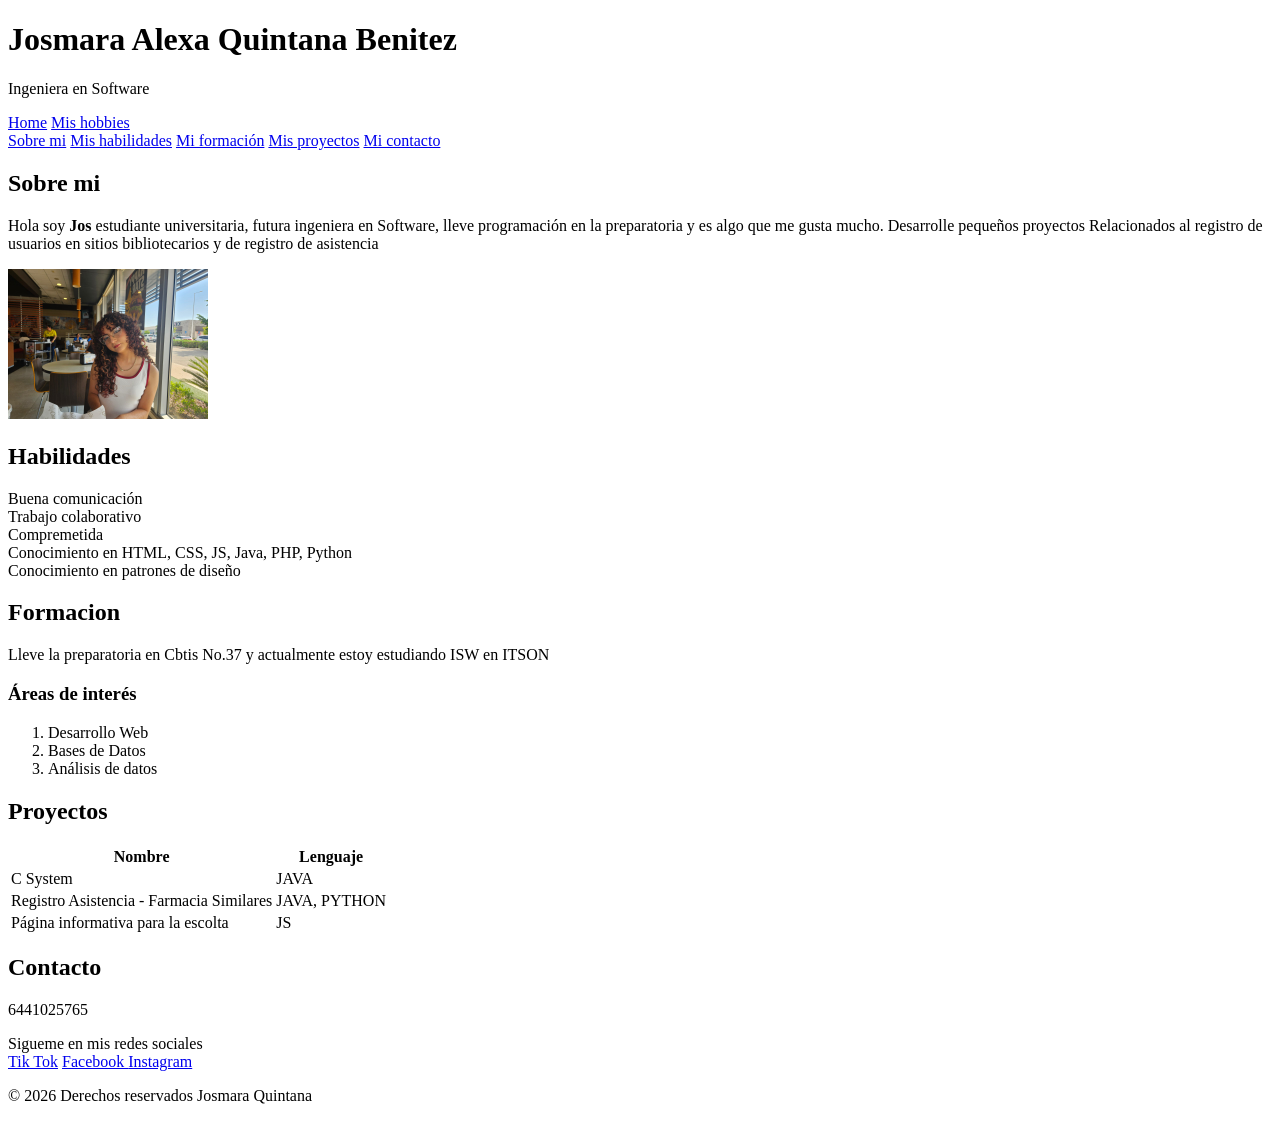
==== src/main/resources/static/index.html @ c717d0c9 "Initial commit" ====
<!DOCTYPE html>
<html lang="en">
<head>
    <meta charset="UTF-8">
    <title>Mi Portafolio</title>
    <meta charset="UTF-8">
    <title>Mi primer servidor web</title>
    <meta name="viewport" content="width=device-width, initial-scale=1.0">
    <meta name="description" content="Portafolio personal de una Ingeniera en Software">
    <meta name="keywords" content="portafolio, ingeniera, software, desarrolador web">
    <meta name="author" content="Josmara Alexa Quintana Benitez">
    <meta name="robots" content="index, follow"> <!-- no-index (index es para para decirle que puede indexar la pag)-->
    <link rel="icon" type="image/ico" href="icono.ico">
</head>
<body>
<header>
    <h1>Josmara Alexa Quintana Benitez</h1>
    <p>Ingeniera en Software</p>
    <nav>
        <a href="index.html">Home</a>
        <a href="hobbies.html">Mis hobbies</a>
    </nav>
    <nav>
        <a href="#sobre-mi">Sobre mi</a>
        <a href="#habilidades"> Mis habilidades</a>
        <a href="#formacion">Mi formación</a>
        <a href="#proyectos">Mis proyectos</a>
        <a href="#contacto">Mi contacto</a>
    </nav>
</header>
<main>
    <article id="sobre-mi">
        <h2>Sobre mi</h2>
        <p id="noserepite" name="sepuederepetir">Hola soy <strong>Jos</strong> estudiante universitaria, futura ingeniera en Software,
            lleve programación en la preparatoria y es algo que me gusta mucho. Desarrolle pequeños proyectos
            Relacionados al registro de usuarios en sitios bibliotecarios y de registro de asistencia

        </p>
        <img src="yop.jpg" alt="Foto de Josmara Quintana" width="200">
    </article>
    <section id="habilidades">
        <h2>Habilidades</h2>
        <p>Buena comunicación<br>
            Trabajo colaborativo<br>
            Compremetida<br>
            Conocimiento en HTML, CSS, JS, Java, PHP, Python <br>
            Conocimiento en patrones de diseño <br>

        </p>
    </section>
    <section id="formacion">
        <h2>Formacion</h2>
        <p>Lleve la preparatoria en Cbtis No.37 y actualmente estoy estudiando ISW en ITSON</p>
        <h3>Áreas de interés</h3>
        <ol>

            <li>
                Desarrollo Web
            </li>
            <li>
                Bases de Datos
            </li>
            <li>
                Análisis de datos
            </li>
        </ol>

    </section>
    <section id="proyectos">
        <h2>Proyectos</h2>
        <table>
            <tr>
            <th>Nombre</th>
            <th>Lenguaje</th>
            </tr>
            <tr>
                <td>C System</td>
                <td>JAVA</td>
            </tr>
            <tr>
                <td>Registro Asistencia - Farmacia Similares</td>
                <td>JAVA, PYTHON</td>
            </tr>
            <tr>
                <td>Página informativa para la escolta</td>
                <td>JS</td>
            </tr>
        </table>

    </section>
    <section id="contacto">
        <h2>Contacto</h2>
        <p>6441025765</p>
    </section>
</main>
<footer>
    Sigueme en mis redes sociales
    <div>
        <a href="https://www.tiktok.com/@josk_delulu?_r=1&_t=ZS-99O9EH9o2fo" target="_blank">Tik Tok</a>
        <a href="https://www.facebook.com/share/19WdKUaUNr/" target="_blank">Facebook </a>
        <a href="https://www.instagram.com/alex_jossy_qb?igsi=MXM1azV4ems1NW1jNA==" target="_blank">Instagram</a>
    </div>
    <p>&COPY; 2026 Derechos reservados Josmara Quintana</p>
</footer>
</body>
</html>
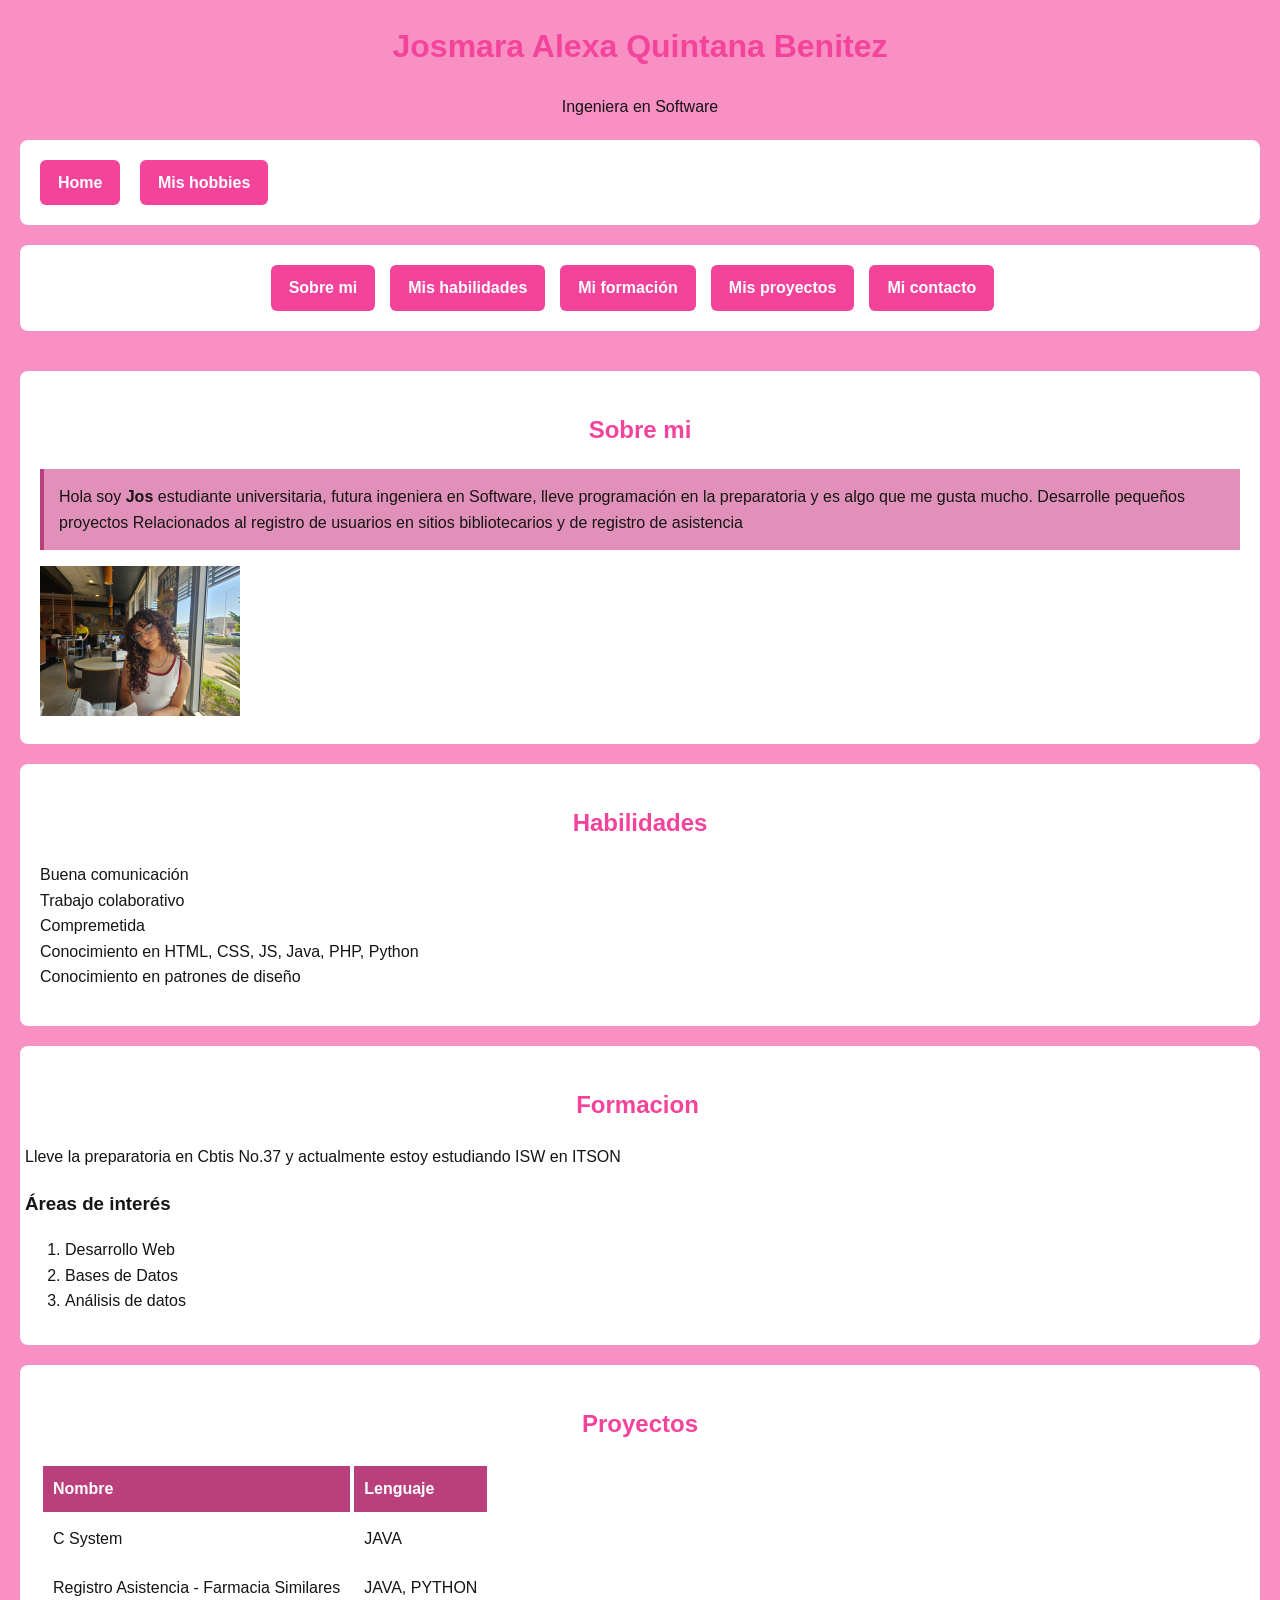
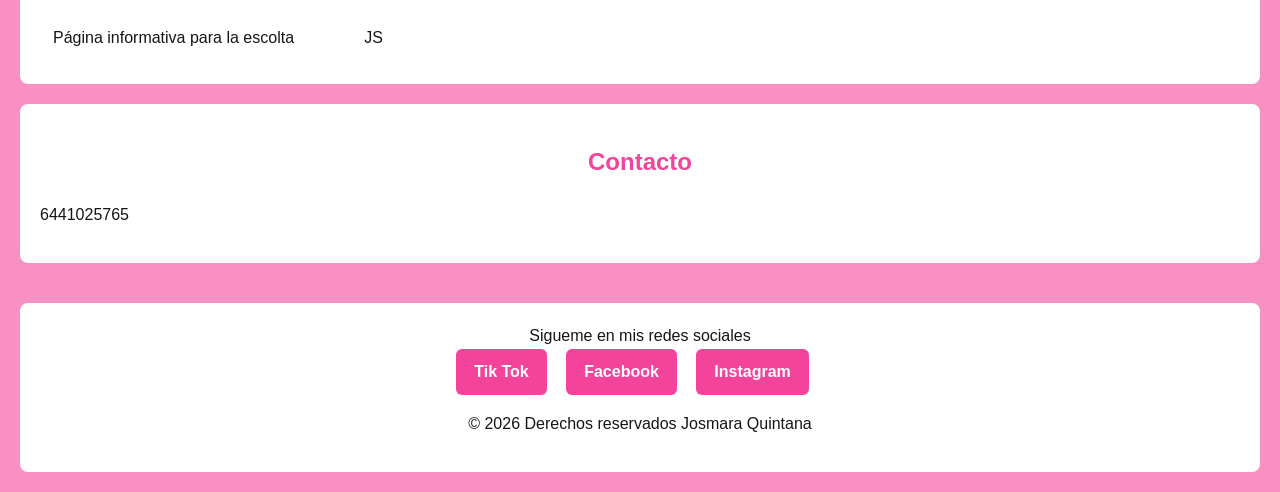
==== commit 183b05ef: "agregamos hojas de estilo a nuestra página" ====
--- a/src/main/resources/static/index.html
+++ b/src/main/resources/static/index.html
@@ -2,9 +2,10 @@
 <html lang="en">
 <head>
     <meta charset="UTF-8">
+
+    <link rel="stylesheet" href="./CSS/styles.css">
     <title>Mi Portafolio</title>
     <meta charset="UTF-8">
-    <title>Mi primer servidor web</title>
     <meta name="viewport" content="width=device-width, initial-scale=1.0">
     <meta name="description" content="Portafolio personal de una Ingeniera en Software">
     <meta name="keywords" content="portafolio, ingeniera, software, desarrolador web">
@@ -15,12 +16,12 @@
 <body>
 <header>
     <h1>Josmara Alexa Quintana Benitez</h1>
-    <p>Ingeniera en Software</p>
-    <nav>
+    <p class="parrafo-titulo">Ingeniera en Software</p>
+    <nav id="negacion-general">
         <a href="index.html">Home</a>
         <a href="hobbies.html">Mis hobbies</a>
     </nav>
-    <nav>
+    <nav id="navegacion-pagina">
         <a href="#sobre-mi">Sobre mi</a>
         <a href="#habilidades"> Mis habilidades</a>
         <a href="#formacion">Mi formación</a>
@@ -31,7 +32,7 @@
 <main>
     <article id="sobre-mi">
         <h2>Sobre mi</h2>
-        <p id="noserepite" name="sepuederepetir">Hola soy <strong>Jos</strong> estudiante universitaria, futura ingeniera en Software,
+        <p class="destacado">Hola soy <strong>Jos</strong> estudiante universitaria, futura ingeniera en Software,
             lleve programación en la preparatoria y es algo que me gusta mucho. Desarrolle pequeños proyectos
             Relacionados al registro de usuarios en sitios bibliotecarios y de registro de asistencia
 
@@ -40,7 +41,7 @@
     </article>
     <section id="habilidades">
         <h2>Habilidades</h2>
-        <p>Buena comunicación<br>
+        <p id="habi">Buena comunicación<br>
             Trabajo colaborativo<br>
             Compremetida<br>
             Conocimiento en HTML, CSS, JS, Java, PHP, Python <br>
@@ -50,7 +51,7 @@
     </section>
     <section id="formacion">
         <h2>Formacion</h2>
-        <p>Lleve la preparatoria en Cbtis No.37 y actualmente estoy estudiando ISW en ITSON</p>
+        <p id="for">Lleve la preparatoria en Cbtis No.37 y actualmente estoy estudiando ISW en ITSON</p>
         <h3>Áreas de interés</h3>
         <ol>
 
@@ -68,7 +69,7 @@
     </section>
     <section id="proyectos">
         <h2>Proyectos</h2>
-        <table>
+        <table class="tabla-bonita">
             <tr>
             <th>Nombre</th>
             <th>Lenguaje</th>
@@ -93,7 +94,7 @@
         <p>6441025765</p>
     </section>
 </main>
-<footer>
+<footer id="pie-pagina">
     Sigueme en mis redes sociales
     <div>
         <a href="https://www.tiktok.com/@josk_delulu?_r=1&_t=ZS-99O9EH9o2fo" target="_blank">Tik Tok</a>
--- a/src/main/resources/static/CSS/styles.css
+++ b/src/main/resources/static/CSS/styles.css
@@ -0,0 +1,71 @@
+*{
+    font-family: Arial, "Arial Black";
+    align-content: center;
+}
+body{
+    background-color: #f890c4;
+    color: #171414;
+    line-height: 1.6;
+    margin: 0;
+    padding: 0;
+}
+h1, h2{
+    color: #f4439b;
+    text-align: center;
+}
+.parrafo-titulo{
+    text-align: center;
+}
+#formacion{
+    background-color: #FFF;
+    margin: 20px;
+    padding: 20px 10px 15px 5px;
+    border-radius: 8px;
+}
+#sobre-mi, #habilidades, #proyectos, #contacto, #negacion-general, #pie-pagina, #navegacion-pagina{
+    background-color: #FFFFFF;
+    padding: 20px;
+    margin: 20px;
+    border-radius: 8px;
+    box-shadow: 0 2px 4px rgba(0,0,0, 0,1);
+}
+.destacado{
+    background-color: #e191b9;
+    padding: 15px;
+    border-left: 4px solid #ba3f7d;
+    font-weight: 500;
+}
+.tabla-bonita th, .tabla-bonita td{
+    border: 1px solid #FFFFFF;
+    padding: 10px;
+    text-align: left;
+
+}
+.tabla-bonita th{
+    background-color: #ba3f7d;
+    color: #FFFFFF;
+}
+#pie-pagina{
+    display: flex; /* hace que el contedor se vuelva flexible para poder acomodar su contenido*/
+    flex-direction: column; /* esto en conjunto de display flex hace que los elementos se acomoden de manera vertical*/
+    align-items: center; /*Alinea al centro los elementos dentro de pie-pagina*/
+    justify-content: center;
+    text-align: center;
+}
+
+a{
+    display: inline-block;        /* Aplica padding */
+    background-color: #f4439b;
+    color: #FFFFFF;
+    text-decoration: none;        /* Quita la rayita */
+    padding: 10px 18px;
+    border-radius: 6px;
+    font-weight: bold;
+    margin-right: 15px;
+}
+#navegacion-pagina{
+    display: flex; /* hace que el contedor se vuelva flexible para poder acomodar su contenido*/
+    align-items: center; /*Alinea al centro los elementos dentro de pie-pagina*/
+    justify-content: center;
+    text-align: center;
+}
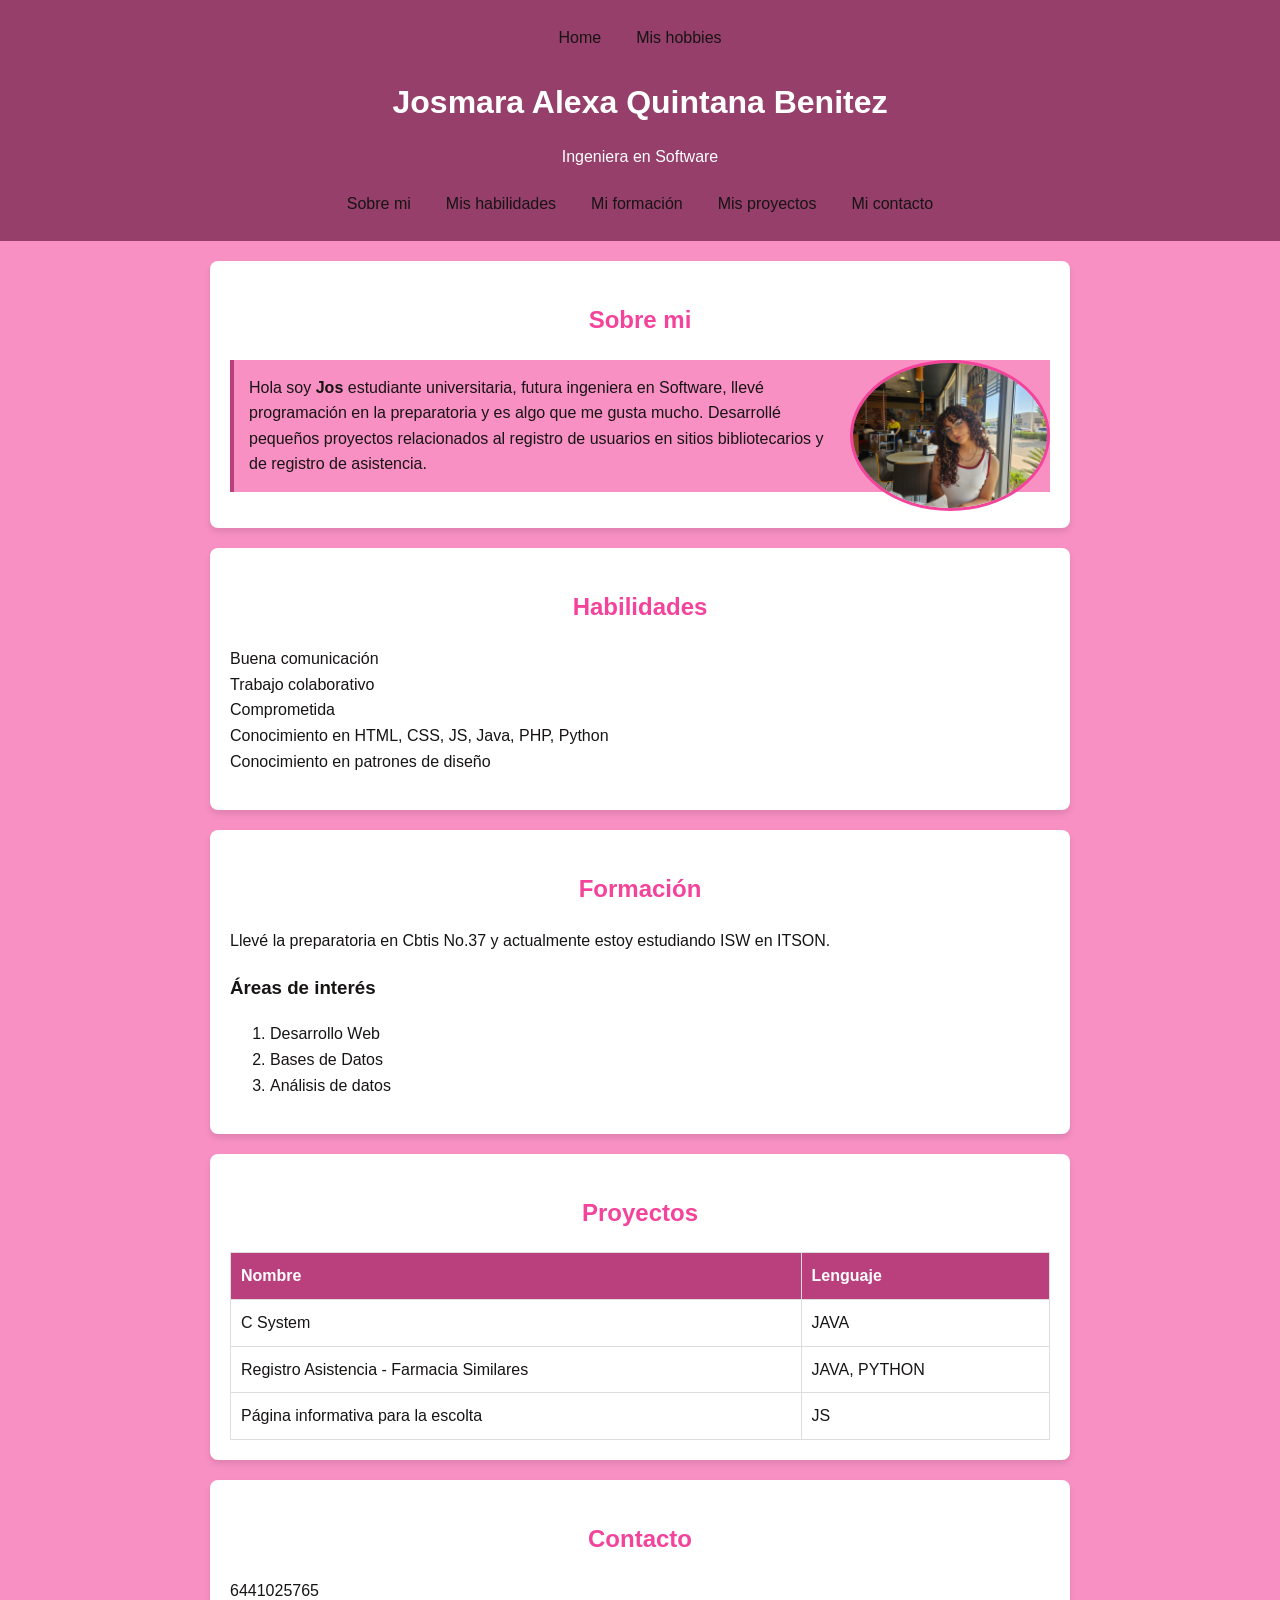
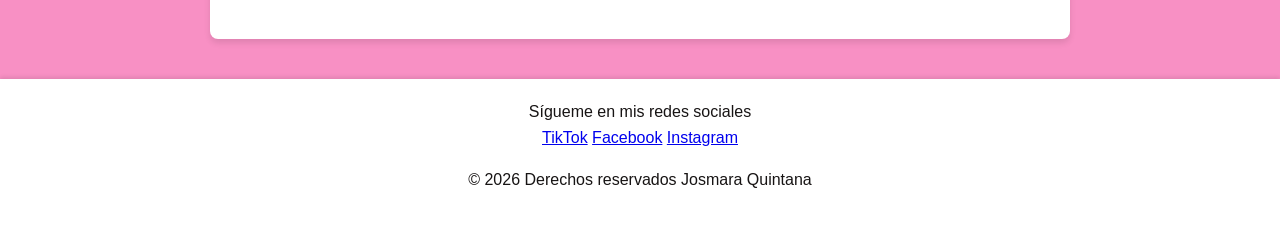
==== commit c871e3b4: "Terminación del portafolio" ====
--- a/src/main/resources/static/index.html
+++ b/src/main/resources/static/index.html
@@ -1,78 +1,73 @@
 <!DOCTYPE html>
-<html lang="en">
+<html lang="es">
 <head>
-    <meta charset="UTF-8">
-
-    <link rel="stylesheet" href="./CSS/styles.css">
-    <title>Mi Portafolio</title>
     <meta charset="UTF-8">
     <meta name="viewport" content="width=device-width, initial-scale=1.0">
     <meta name="description" content="Portafolio personal de una Ingeniera en Software">
     <meta name="keywords" content="portafolio, ingeniera, software, desarrolador web">
     <meta name="author" content="Josmara Alexa Quintana Benitez">
-    <meta name="robots" content="index, follow"> <!-- no-index (index es para para decirle que puede indexar la pag)-->
+    <meta name="robots" content="index, follow">
     <link rel="icon" type="image/ico" href="icono.ico">
+    <link rel="stylesheet" href="./CSS/styles.css">
+    <title>Mi Portafolio</title>
 </head>
 <body>
 <header>
-    <h1>Josmara Alexa Quintana Benitez</h1>
-    <p class="parrafo-titulo">Ingeniera en Software</p>
     <nav id="negacion-general">
         <a href="index.html">Home</a>
         <a href="hobbies.html">Mis hobbies</a>
     </nav>
+    <h1>Josmara Alexa Quintana Benitez</h1>
+    <p class="parrafo-titulo">Ingeniera en Software</p>
+
     <nav id="navegacion-pagina">
         <a href="#sobre-mi">Sobre mi</a>
-        <a href="#habilidades"> Mis habilidades</a>
+        <a href="#habilidades">Mis habilidades</a>
         <a href="#formacion">Mi formación</a>
         <a href="#proyectos">Mis proyectos</a>
         <a href="#contacto">Mi contacto</a>
     </nav>
 </header>
+
 <main>
     <article id="sobre-mi">
         <h2>Sobre mi</h2>
-        <p class="destacado">Hola soy <strong>Jos</strong> estudiante universitaria, futura ingeniera en Software,
-            lleve programación en la preparatoria y es algo que me gusta mucho. Desarrolle pequeños proyectos
-            Relacionados al registro de usuarios en sitios bibliotecarios y de registro de asistencia
+        <img class="foto-usuario" src="yop.jpg" alt="Foto de Josmara Quintana" width="200">
+        <p class="destacado">
+            Hola soy <strong>Jos</strong> estudiante universitaria, futura ingeniera en Software,
+            llevé programación en la preparatoria y es algo que me gusta mucho. Desarrollé pequeños proyectos
+            relacionados al registro de usuarios en sitios bibliotecarios y de registro de asistencia.
+        </p>
+    </article>
 
-        </p>
-        <img src="yop.jpg" alt="Foto de Josmara Quintana" width="200">
-    </article>
     <section id="habilidades">
         <h2>Habilidades</h2>
-        <p id="habi">Buena comunicación<br>
+        <p id="habi">
+            Buena comunicación<br>
             Trabajo colaborativo<br>
-            Compremetida<br>
-            Conocimiento en HTML, CSS, JS, Java, PHP, Python <br>
-            Conocimiento en patrones de diseño <br>
-
+            Comprometida<br>
+            Conocimiento en HTML, CSS, JS, Java, PHP, Python<br>
+            Conocimiento en patrones de diseño<br>
         </p>
     </section>
+
     <section id="formacion">
-        <h2>Formacion</h2>
-        <p id="for">Lleve la preparatoria en Cbtis No.37 y actualmente estoy estudiando ISW en ITSON</p>
+        <h2>Formación</h2>
+        <p id="for">Llevé la preparatoria en Cbtis No.37 y actualmente estoy estudiando ISW en ITSON.</p>
         <h3>Áreas de interés</h3>
         <ol>
+            <li>Desarrollo Web</li>
+            <li>Bases de Datos</li>
+            <li>Análisis de datos</li>
+        </ol>
+    </section>
 
-            <li>
-                Desarrollo Web
-            </li>
-            <li>
-                Bases de Datos
-            </li>
-            <li>
-                Análisis de datos
-            </li>
-        </ol>
-
-    </section>
     <section id="proyectos">
         <h2>Proyectos</h2>
         <table class="tabla-bonita">
             <tr>
-            <th>Nombre</th>
-            <th>Lenguaje</th>
+                <th>Nombre</th>
+                <th>Lenguaje</th>
             </tr>
             <tr>
                 <td>C System</td>
@@ -87,21 +82,22 @@
                 <td>JS</td>
             </tr>
         </table>
+    </section>
 
-    </section>
     <section id="contacto">
         <h2>Contacto</h2>
         <p>6441025765</p>
     </section>
 </main>
+
 <footer id="pie-pagina">
-    Sigueme en mis redes sociales
+    Sígueme en mis redes sociales
     <div>
-        <a href="https://www.tiktok.com/@josk_delulu?_r=1&_t=ZS-99O9EH9o2fo" target="_blank">Tik Tok</a>
-        <a href="https://www.facebook.com/share/19WdKUaUNr/" target="_blank">Facebook </a>
+        <a href="https://www.tiktok.com/@josk_delulu?_r=1&_t=ZS-99O9EH9o2fo" target="_blank">TikTok</a>
+        <a href="https://www.facebook.com/share/19WdKUaUNr/" target="_blank">Facebook</a>
         <a href="https://www.instagram.com/alex_jossy_qb?igsi=MXM1azV4ems1NW1jNA==" target="_blank">Instagram</a>
     </div>
-    <p>&COPY; 2026 Derechos reservados Josmara Quintana</p>
+    <p>&copy; 2026 Derechos reservados Josmara Quintana</p>
 </footer>
 </body>
 </html>
--- a/src/main/resources/static/CSS/styles.css
+++ b/src/main/resources/static/CSS/styles.css
@@ -1,71 +1,173 @@
-*{
-    font-family: Arial, "Arial Black";
-    align-content: center;
+:root {
+    --primary-color: #f4439b;
+    --secundary-color: #f890c4;
+    --other-color: #953f6a;
+    --card-bg: #ffffff;
+    --border-radius: 8px;
+    --spacing: 20px;
+    --text-color: #171414;
+    --box-shadow: 0 4px 6px rgba(0, 0, 0, 0.1);
+    --hover-shadow: 0 10px 20px rgba(0, 0, 0, 0.2);/* Sombra para cuando pasa el ratón */
 }
-body{
-    background-color: #f890c4;
-    color: #171414;
+
+* {
+        box-sizing: border-box;
+        font-family: Arial, "Arial Black", sans-serif;
+}
+
+body {
+    background-color: var(--secundary-color);
+    color: var(--text-color);
     line-height: 1.6;
     margin: 0;
     padding: 0;
+    display: grid;     /* Grid que recomendo el profe */
+    grid-template-rows: auto 1fr auto;
+    min-height: 100vh;
+
 }
-h1, h2{
-    color: #f4439b;
+
+
+header {
+    padding: 20px;
+    background-color: var(--other-color);
+    color: white;
     text-align: center;
 }
-.parrafo-titulo{
+
+h1, h2 {
+    color: var(--primary-color);
     text-align: center;
 }
-#formacion{
-    background-color: #FFF;
-    margin: 20px;
-    padding: 20px 10px 15px 5px;
-    border-radius: 8px;
+
+header h1 {
+    color: #ffffff;
+    margin-bottom: 5px;
 }
-#sobre-mi, #habilidades, #proyectos, #contacto, #negacion-general, #pie-pagina, #navegacion-pagina{
-    background-color: #FFFFFF;
-    padding: 20px;
-    margin: 20px;
-    border-radius: 8px;
-    box-shadow: 0 2px 4px rgba(0,0,0, 0,1);
+
+.parrafo-titulo {
+    text-align: center;
+    color: #ffffff;
 }
-.destacado{
-    background-color: #e191b9;
+
+nav {
+    display: flex;
+    justify-content: center;
+    gap: 15px;
+}
+
+nav a {
+    color: var(--text-color);
+    text-decoration: none;
+    padding: 5px 10px;
+    border-radius: 4px;
+    transition: background-color 0.3s ease;
+}
+
+nav a:hover {
+    background-color: rgba(255, 255, 255, 0.4); /* Animación cuando se pasa el cursor */
+}
+
+main {
+    padding: var(--spacing);
+    max-width: 900px;
+    margin: 0 auto;
+    width: 100%;
+}
+
+section, article {
+    background-color: var(--card-bg);
+    padding: var(--spacing);
+    margin-bottom: var(--spacing);
+    border-radius: var(--border-radius);
+    box-shadow: var(--box-shadow);
+}
+
+.foto-usuario {
+    float: right;
+    margin: 0 0 15px 15px;
+    border-radius: 50%;
+    border: solid 3px var(--primary-color);
+}
+
+.destacado {
+    background-color: var(--secundary-color);
     padding: 15px;
     border-left: 4px solid #ba3f7d;
     font-weight: 500;
 }
-.tabla-bonita th, .tabla-bonita td{
-    border: 1px solid #FFFFFF;
+
+.tabla-bonita {
+    width: 100%;
+    border-collapse: collapse;
+}
+
+.tabla-bonita th, .tabla-bonita td {
+    border: 1px solid #ddd;
     padding: 10px;
     text-align: left;
+}
 
-}
-.tabla-bonita th{
+.tabla-bonita th {
     background-color: #ba3f7d;
     color: #FFFFFF;
 }
-#pie-pagina{
-    display: flex; /* hace que el contedor se vuelva flexible para poder acomodar su contenido*/
-    flex-direction: column; /* esto en conjunto de display flex hace que los elementos se acomoden de manera vertical*/
-    align-items: center; /*Alinea al centro los elementos dentro de pie-pagina*/
+
+.grid-hobbies {
+    display: grid;
+    grid-template-columns: repeat(auto-fit, minmax(250px, 1fr));
+    /*
+    Aquí se hace una cuadricula responsiva asi de manera automatica
+    para que se ajuste cada una de las tarjetas de los hobbies que agregue
+    con el minmax tenemos un minomo de medida y si hay mas espacio se reparte de manera equitativa
+    */
+    gap: var(--spacing);
+    margin-top: var(--spacing);
+}
+
+.tarjeta-hobby {
+    background-color: #fff;
+    border: 2px solid var(--primary-color);
+    border-radius: var(--border-radius);
+    padding: 15px;
+    box-shadow: var(--box-shadow);
+    display: flex;
+    align-items: center;
+    gap: 15px;
+    transition: transform 0.3s ease, box-shadow 0.3s ease;
+}
+
+.tarjeta-hobby:hover {
+    transform: translateY(-5px);               /* Hace flotar las tarjetas cuando pasa el cursor */
+    box-shadow: var(--hover-shadow);
+}
+
+.icono-hobby {
+    width: 50px;
+    height: 50px;
+    object-fit: cover;
+    border-radius: 8px;
+}
+
+.contenido-hobby h3 {
+    margin: 0 0 5px 0;
+    color: var(--other-color);
+    text-align: left;
+}
+
+.contenido-hobby p {
+    margin: 0;
+    font-size: 0.9em;
+}
+
+
+#pie-pagina {
+    background-color: var(--card-bg);
+    padding: 20px;
+    display: flex;
+    flex-direction: column;
+    align-items: center;
     justify-content: center;
     text-align: center;
-}
-
-a{
-    display: inline-block;        /* Aplica padding */
-    background-color: #f4439b;
-    color: #FFFFFF;
-    text-decoration: none;        /* Quita la rayita */
-    padding: 10px 18px;
-    border-radius: 6px;
-    font-weight: bold;
-    margin-right: 15px;
-}
-#navegacion-pagina{
-    display: flex; /* hace que el contedor se vuelva flexible para poder acomodar su contenido*/
-    align-items: center; /*Alinea al centro los elementos dentro de pie-pagina*/
-    justify-content: center;
-    text-align: center;
-}
+    box-shadow: 0 -2px 4px rgba(0,0,0,0.1);
+}
